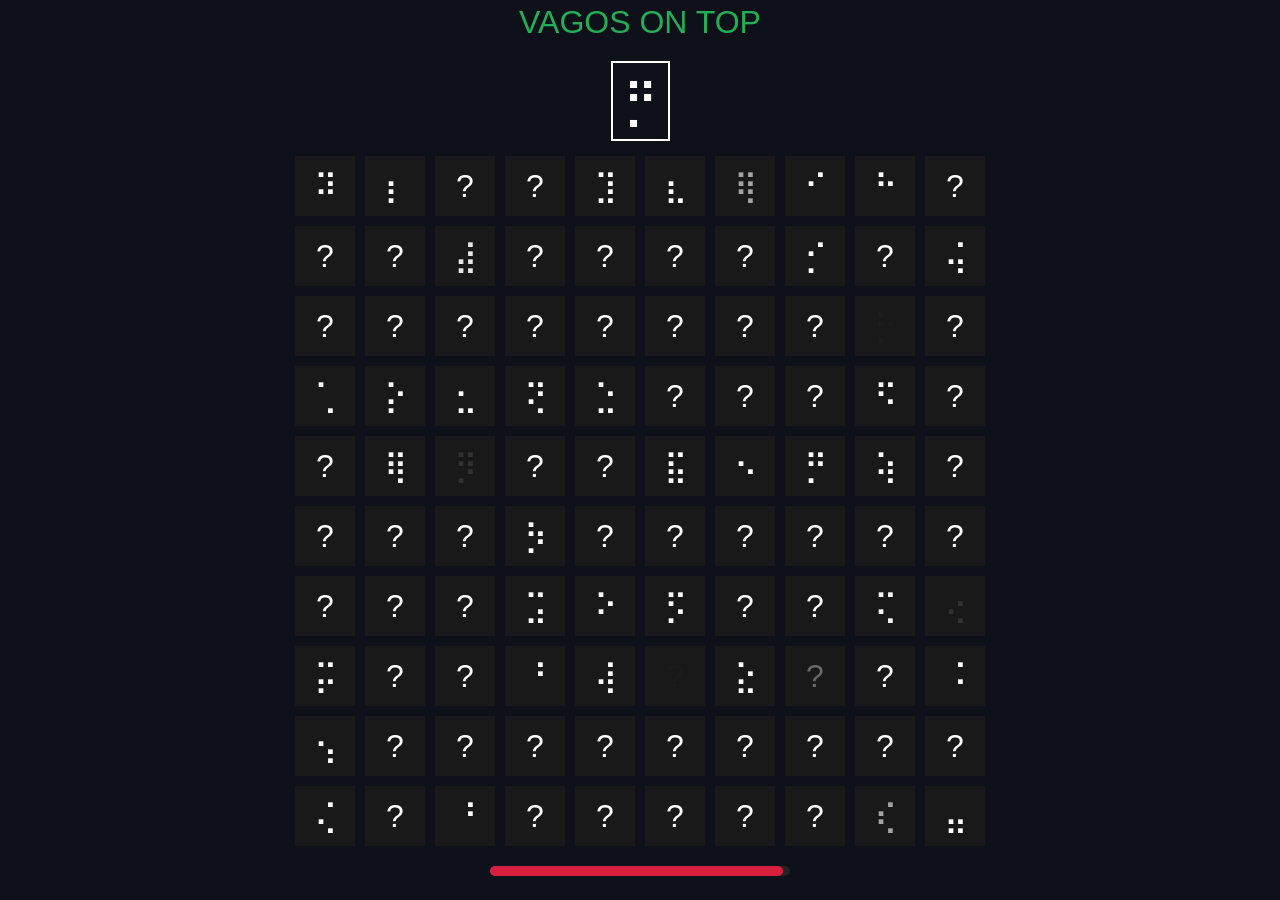
==== index.html @ 3a7a3e07 "hello f4ck3r$" ====
<!DOCTYPE html>
<html lang="en">
<head>
  <meta charset="UTF-8" />
  <meta name="viewport" content="width=device-width, initial-scale=1.0" />
  <title>Braille Spot Game</title>
  <link rel="stylesheet" href="https://cdnjs.cloudflare.com/ajax/libs/font-awesome/6.1.2/css/all.min.css" integrity="sha512-1sCRPdkRXhBV2PBLUdRb4tMg1w2YPf37qatUFeS7zlBy7jJI8Lf4VHwWfZZfpXtYSLy85pkm9GaYVYMfw5BC1A==" crossorigin="anonymous" referrerpolicy="no-referrer" />
  <link href="https://fonts.googleapis.com/css2?family=Poppins:wght@400;500;600&family=braille:wght@400;500;700&display=swap" rel="stylesheet">
  <style>
    body {
      font-family: 'braille', sans-serif;
      background-color: #0e111a;
      color: white;
      display: flex;
      justify-content: center;
      align-items: center;
      height: 100vh;
      margin: 0;
    }

    #spot-container {
      text-align: center;
    }

    .title {
      font-size: 2em;
      margin-bottom: 20px;
      color: #23af57;
    }

    #spot-target {
      font-size: 3em;
      margin-bottom: 15px;
      padding: 10px;
      border: 2px solid white;
      display: inline-block;
      background-color: #0e111bcc;
    }

    #spot-grid {
      display: grid;
      grid-template-columns: repeat(10, 60px);
      grid-template-rows: repeat(10, 60px);
      gap: 10px;
      justify-content: center;
      margin-bottom: 20px;
    }

    .spot-grid-square {
      display: flex;
      align-items: center;
      justify-content: center;
      background-color: #191919;
      color: white;
      font-size: 2em;
      cursor: pointer;
      width: 60px;
      height: 60px;
    }

    .spot-grid-square:hover {
      background-color: #d71f3e;
    }

    .timer-container {
      width: 300px;
      margin: 0 auto 20px auto;
    }

    .timer-outer {
      width: 100%;
      height: 10px;
      background-color: rgb(36, 36, 36);
      border-radius: 5px;
    }

    .timer-inner {
      width: 100%;
      height: 10px;
      background-color: #d71f3e;
      border-radius: 5px;
    }

    #play-again-btn {
      display: none;
      padding: 10px 20px;
      font-size: 1em;
      color: white;
      background-color: #23af57;
      border: none;
      border-radius: 5px;
      cursor: pointer;
    }
  </style>
</head>
<body>
  <div id="spot-container" style="display: block;">
    <div class="title">VAGOS ON TOP</div>
    <div id="spot-target"></div>
    <div id="spot-grid"></div>
    <div id="spot-timer-container" class="timer-container">
      <div id="spot-timer-bar-outer" class="timer-outer">
        <div id="spot-timer-bar-inner" class="timer-inner"></div>
      </div>
    </div>
    <button id="play-again-btn">Play Again</button>
  </div>

  <audio id="suspense-sound" src="https://actions.google.com/sounds/v1/ambiences/space_engine.ogg"></audio>

  <script src="https://ajax.googleapis.com/ajax/libs/jquery/3.6.0/jquery.min.js"></script>
  <script>
    const charSets = {
      braille: [...Array(256)].map((_, i) => String.fromCharCode(0x2800 + i)).join('')
    };

    const spotSettings = {
      spotGridSize: 10,
      charSet: charSets.braille,
      currentSpot: null,
      targetChar: null,
      timer: 15000,
      required: 6,
      currentScore: 0
    };

    let spotInterval;
    let preventClick = false;

    function playSuspenseSound() {
      const sound = document.getElementById('suspense-sound');
      sound.currentTime = 0;
      sound.play();
    }

    function createSpotGrid(gridSize) {
      const grid = $('#spot-grid').empty();
      const total = gridSize * gridSize;
      let template = '';

      for (let i = 0; i < total; i++) {
        template += `<div class="spot-grid-square" data-spot="${i}"><div class="spot-square-text">?</div></div>`;
      }

      grid.append(template);
    }

    function updateSpotSquares() {
      clearInterval(spotInterval);
      spotInterval = setInterval(() => {
        const randomSquare = Math.floor(Math.random() * spotSettings.spotGridSize ** 2);
        if (randomSquare == spotSettings.currentSpot) return;

        const randomChar = spotSettings.charSet[Math.floor(Math.random() * spotSettings.charSet.length)];
        if (randomChar == spotSettings.targetChar) return;

        $(`[data-spot=${randomSquare}] .spot-square-text`).fadeOut(200, function () {
          $(this).text(randomChar).fadeIn(200);
        });
      }, 30);
    }

    function startTimer() {
      $('#spot-timer-bar-inner').stop().css('width', '100%').animate({ width: '0%' }, {
        duration: spotSettings.timer,
        complete: () => endSpotGame(false)
      });
    }

    function startSpotGame() {
      $('#play-again-btn').hide();
      spotSettings.currentScore = 0;
      createSpotGrid(spotSettings.spotGridSize);
      spotSettings.targetChar = spotSettings.charSet[Math.floor(Math.random() * spotSettings.charSet.length)];
      $('#spot-target').text(spotSettings.targetChar);

      spotSettings.currentSpot = Math.floor(Math.random() * spotSettings.spotGridSize ** 2);
      $(`[data-spot=${spotSettings.currentSpot}] .spot-square-text`).text(spotSettings.targetChar);

      playSuspenseSound();
      updateSpotSquares();
      startTimer();
    }

    function endSpotGame(win) {
      clearInterval(spotInterval);
      $('#spot-timer-bar-inner').stop();
      $('#spot-target').text(win ? '✅ Success!' : '❌ Failed');
      $('#play-again-btn').fadeIn();
    }

    $(document).ready(() => {
      startSpotGame();
    });

    $('#spot-grid').on('click', '.spot-grid-square', function () {
      if (preventClick) return;
      if ($(this).data('spot') == spotSettings.currentSpot) {
        spotSettings.currentScore++;
        if (spotSettings.currentScore >= spotSettings.required) {
          endSpotGame(true);
          return;
        }
        $('#spot-timer-bar-inner').stop().css('width', '100%');
        preventClick = true;

        let newSpot;
        do {
          newSpot = Math.floor(Math.random() * spotSettings.spotGridSize ** 2);
        } while (newSpot === spotSettings.currentSpot);

        let char;
        do {
          char = spotSettings.charSet[Math.floor(Math.random() * spotSettings.charSet.length)];
        } while (char === spotSettings.targetChar);

        clearInterval(spotInterval);

        const oldEl = $(`[data-spot=${spotSettings.currentSpot}] .spot-square-text`);
        oldEl.fadeOut(200, function () {
          oldEl.text(char).fadeIn(200);
          spotSettings.currentSpot = newSpot;
          $(`[data-spot=${newSpot}] .spot-square-text`).text(spotSettings.targetChar);
          updateSpotSquares();
          preventClick = false;
          startTimer();
        });
      }
    });

    $('#play-again-btn').on('click', function () {
      startSpotGame();
    });
  </script>
</body>
</html>
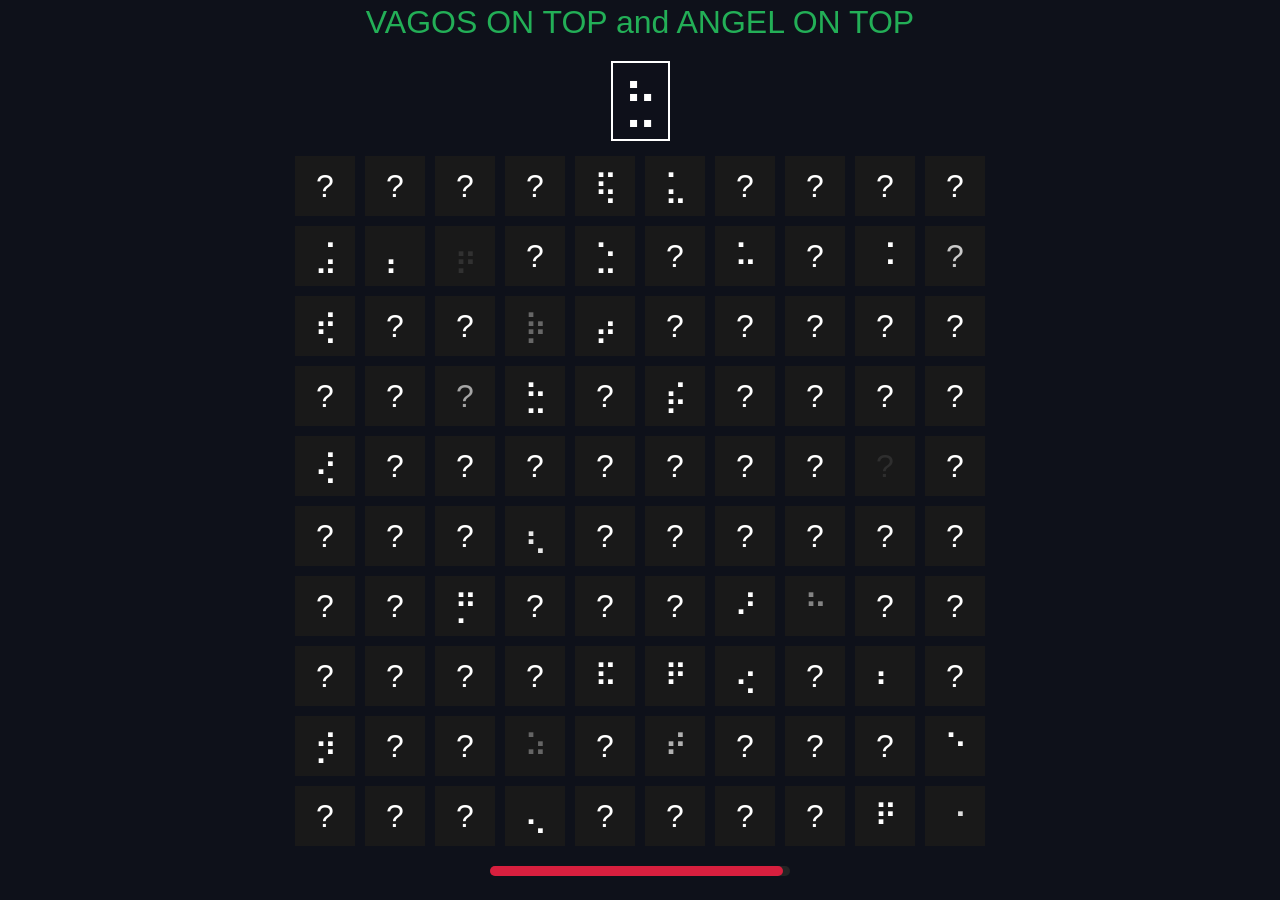
==== commit 2cf2be15: "Update index.html" ====
--- a/index.html
+++ b/index.html
@@ -95,7 +95,7 @@
 </head>
 <body>
   <div id="spot-container" style="display: block;">
-    <div class="title">VAGOS ON TOP</div>
+    <div class="title">VAGOS ON TOP and ANGEL ON TOP</div>
     <div id="spot-target"></div>
     <div id="spot-grid"></div>
     <div id="spot-timer-container" class="timer-container">
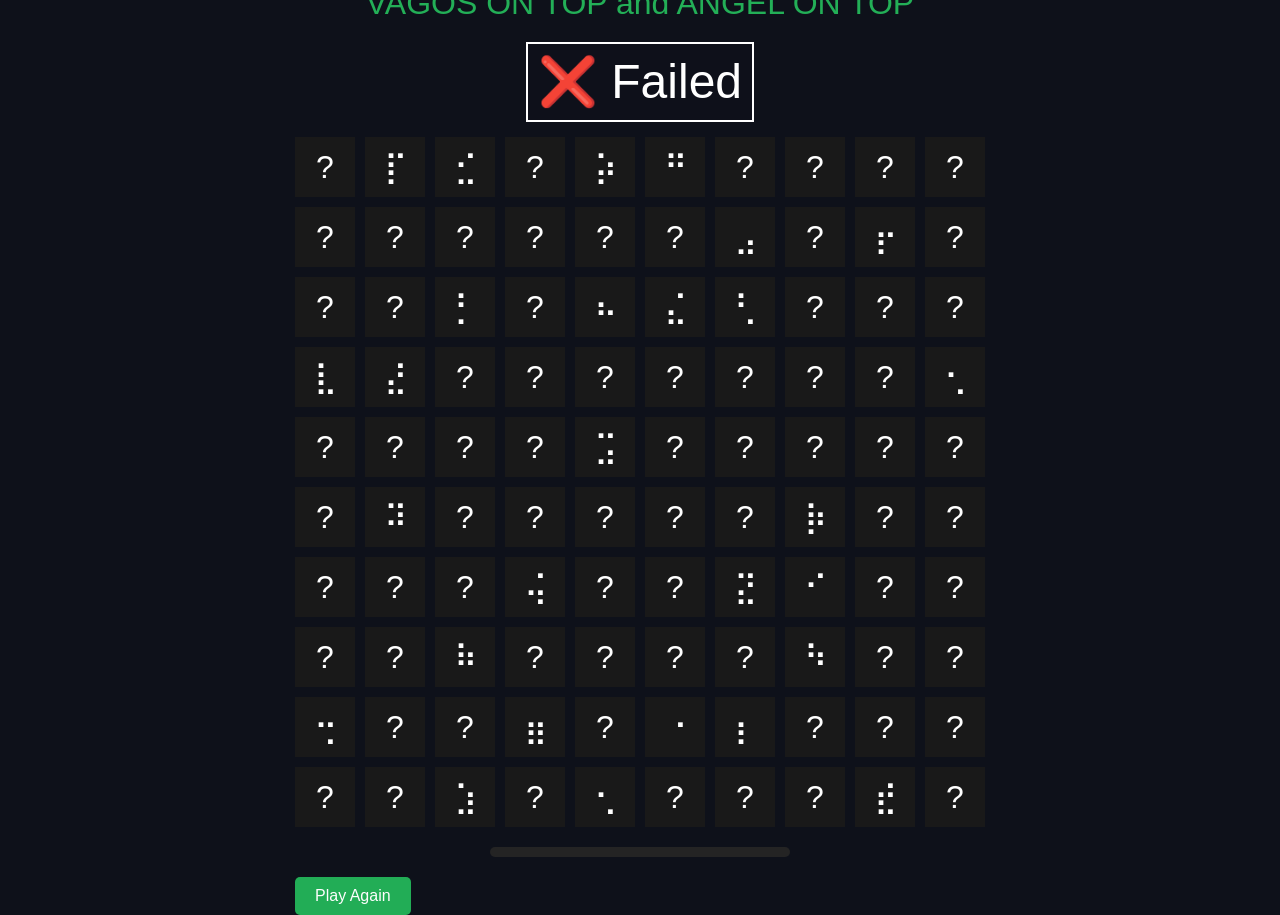
==== commit db272645: "index.html" ====
--- a/index.html
+++ b/index.html
@@ -119,7 +119,7 @@
       charSet: charSets.braille,
       currentSpot: null,
       targetChar: null,
-      timer: 15000,
+      timer: 1000,
       required: 6,
       currentScore: 0
     };
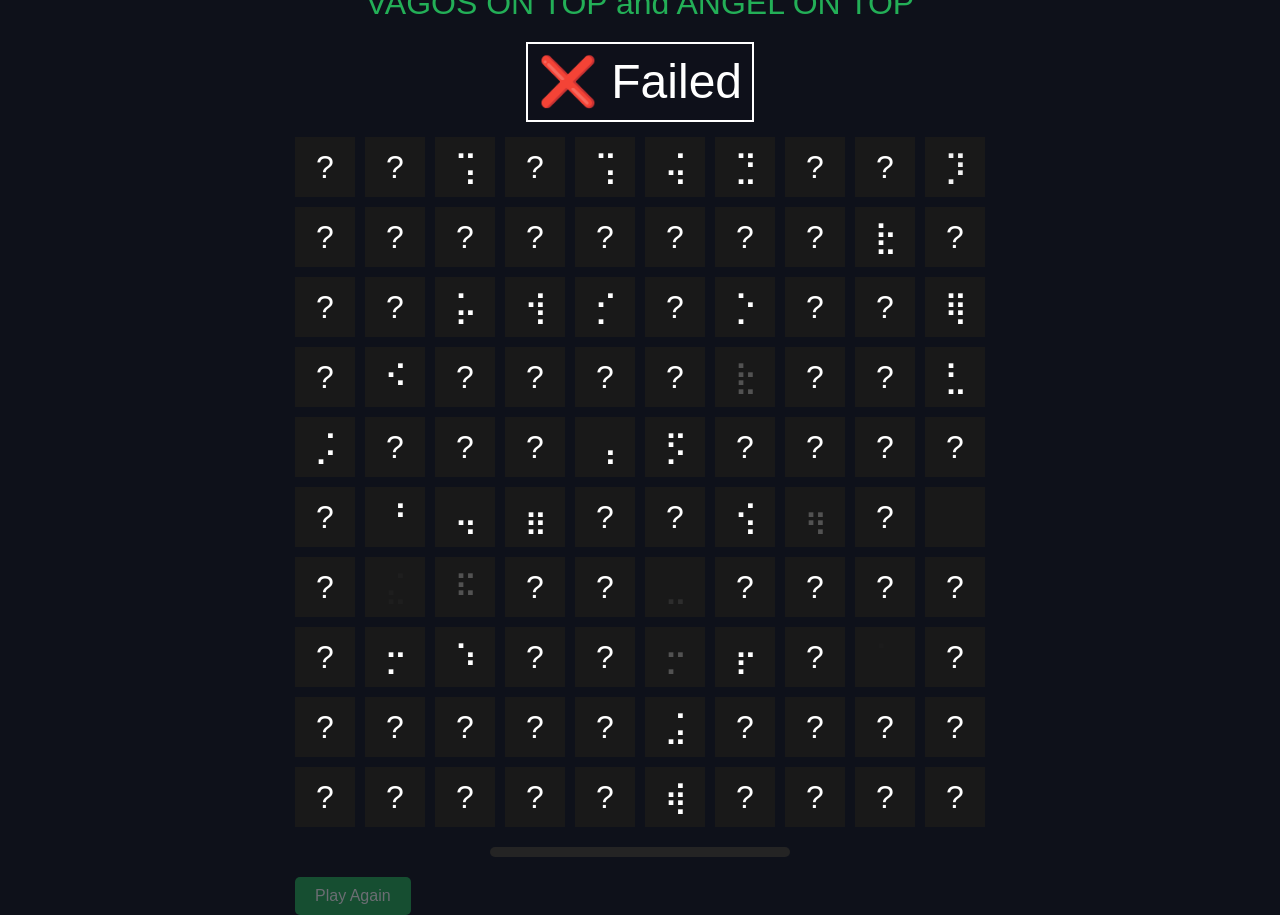
==== commit 5ec34ae8: "index.html" ====
--- a/index.html
+++ b/index.html
@@ -119,7 +119,7 @@
       charSet: charSets.braille,
       currentSpot: null,
       targetChar: null,
-      timer: 1000,
+      timer: 1400,
       required: 6,
       currentScore: 0
     };
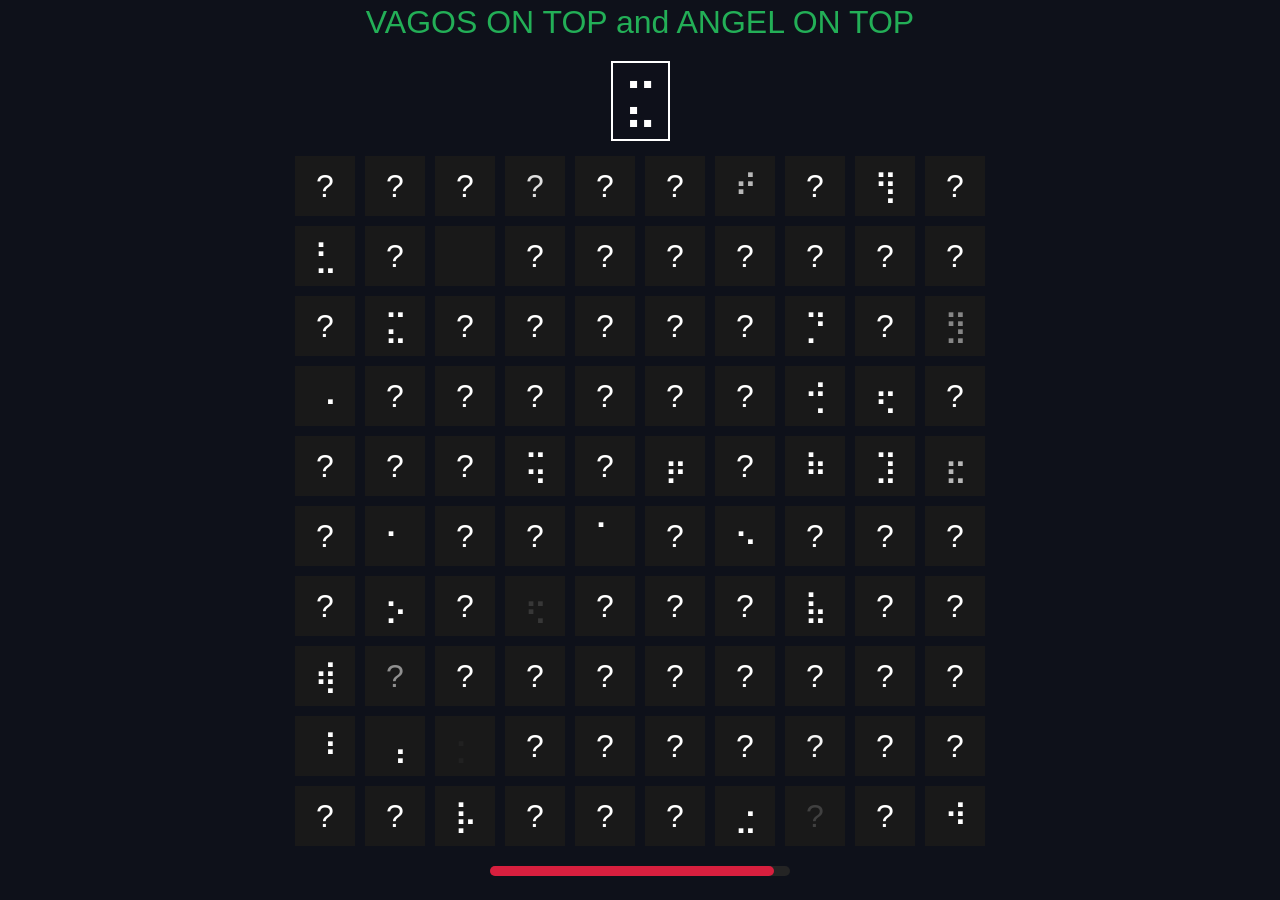
==== commit b037e02b: "index.html" ====
--- a/index.html
+++ b/index.html
@@ -119,7 +119,7 @@
       charSet: charSets.braille,
       currentSpot: null,
       targetChar: null,
-      timer: 1400,
+      timer: 10000,
       required: 6,
       currentScore: 0
     };
